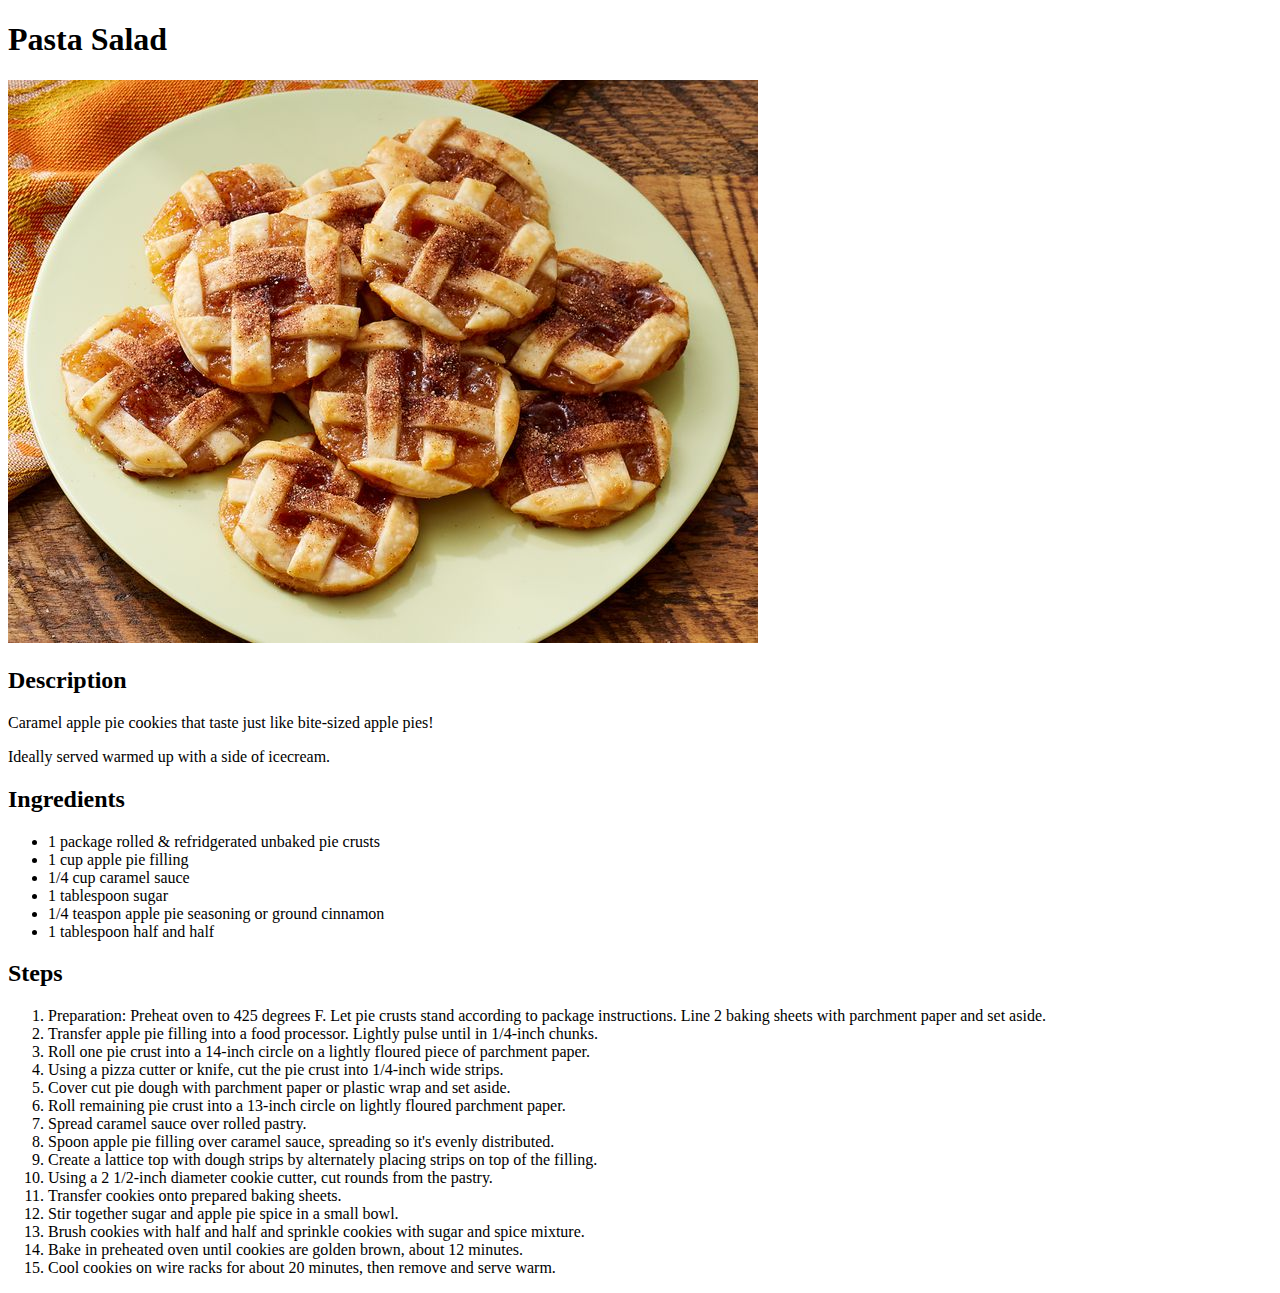
==== recipes/apple-pie-cookies.html @ 180c1496 "Add content to apple-pie-cookies.html" ====
<!DOCTYPE html>
<html lang="en">
<head>
    <meta charset="UTF-8">
    <meta name="viewport" content="width=device-width, initial-scale=1.0">
    <title>Pasta Salad</title>
</head>
<body>
    <h1>Pasta Salad</h1>
    <img src="../img/apple-pie-cookies.jpg" alt="A pile of apple pie cookies, all with a checkerboard pie topping pattern." width="750px" height="563px">

    <h2>Description</h2>
    <p>Caramel apple pie cookies that taste just like bite-sized apple pies!</p>
    <p>Ideally served warmed up with a side of icecream.</p>

    <h2>Ingredients</h2>
    <ul>
        <li>1 package rolled & refridgerated unbaked pie crusts</li>
        <li>1 cup apple pie filling</li>
        <li>1/4 cup caramel sauce</li>
        <li>1 tablespoon sugar</li>
        <li>1/4 teaspon apple pie seasoning or ground cinnamon</li>
        <li>1 tablespoon half and half</li>
    </ul>

    <h2>Steps</h2>
    <ol>
        <li>Preparation: Preheat oven to 425 degrees F. Let pie crusts stand according to package instructions. Line 2 baking sheets with parchment paper and set aside.</li>
        <li>Transfer apple pie filling into a food processor. Lightly pulse until in 1/4-inch chunks.</li>
        <li>Roll one pie crust into a 14-inch circle on a lightly floured piece of parchment paper.</li>
        <li>Using a pizza cutter or knife, cut the pie crust into 1/4-inch wide strips.</li>
        <li>Cover cut pie dough with parchment paper or plastic wrap and set aside.</li>
        <li>Roll remaining pie crust into a 13-inch circle on lightly floured parchment paper.</li>
        <li>Spread caramel sauce over rolled pastry.</li>
        <li>Spoon apple pie filling over caramel sauce, spreading so it's evenly distributed.</li>
        <li>Create a lattice top with dough strips by alternately placing strips on top of the filling.</li>
        <li>Using a 2 1/2-inch diameter cookie cutter, cut rounds from the pastry.</li>
        <li>Transfer cookies onto prepared baking sheets.</li>
        <li>Stir together sugar and apple pie spice in a small bowl.</li>
        <li>Brush cookies with half and half and sprinkle cookies with sugar and spice mixture.</li>
        <li>Bake in preheated oven until cookies are golden brown, about 12 minutes.</li>
        <li>Cool cookies on wire racks for about 20 minutes, then remove and serve warm.</li>
    </ol>
</body>
</html>
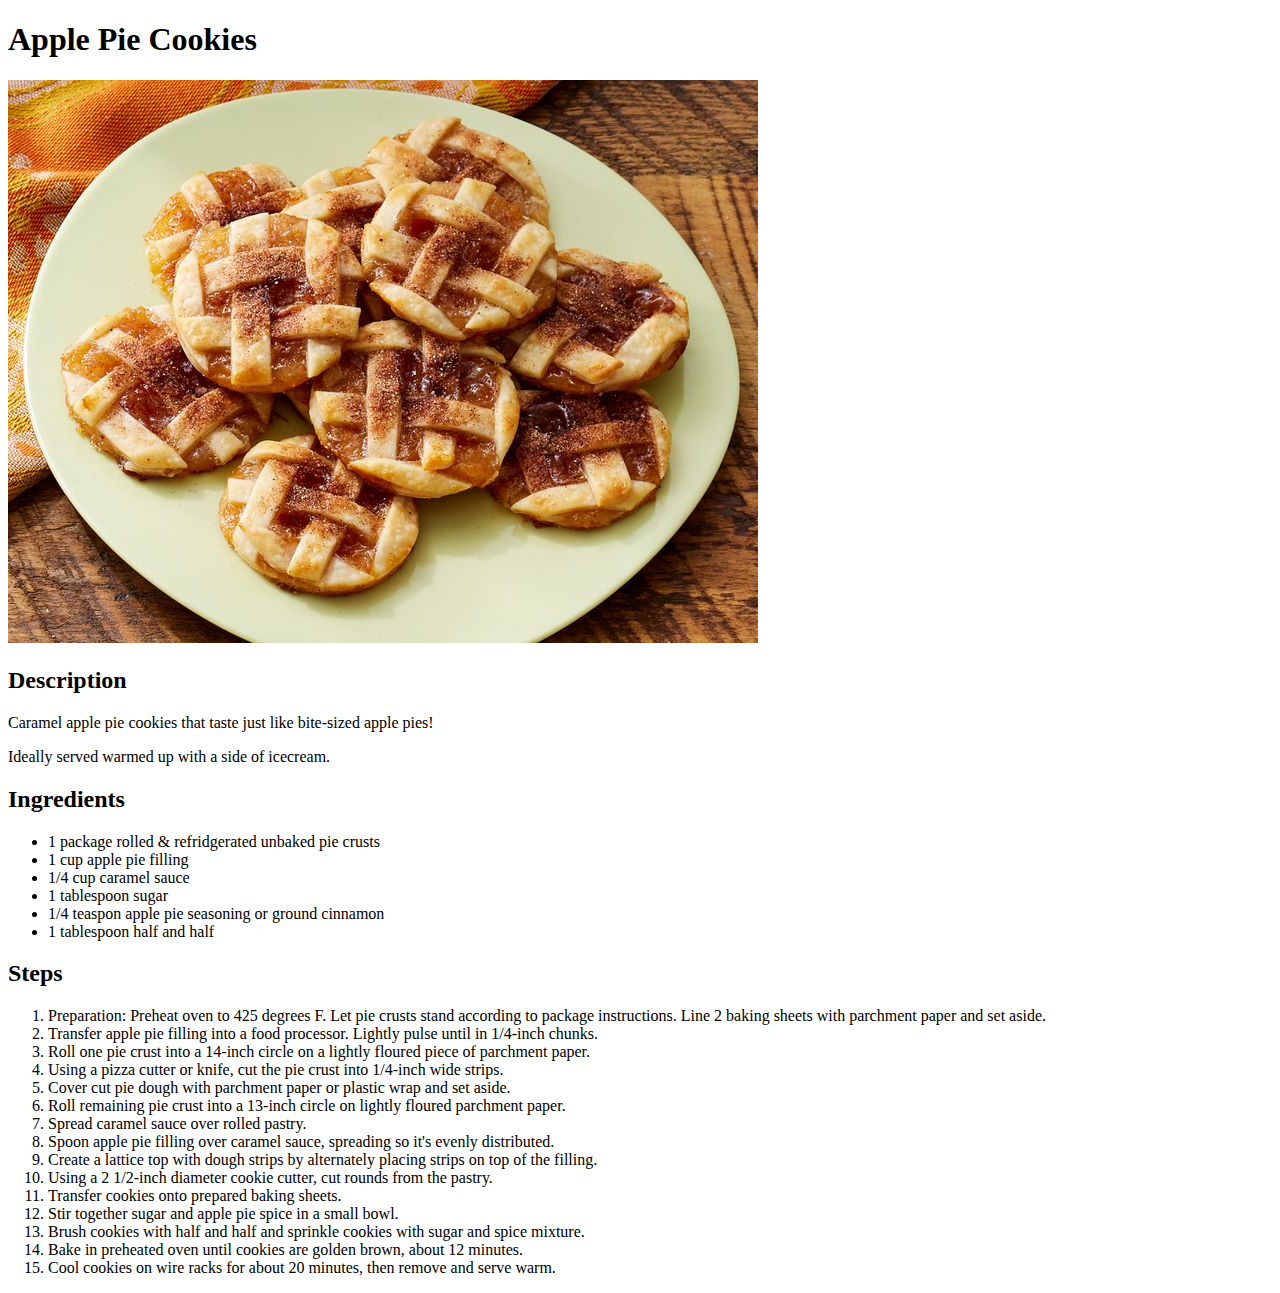
==== commit f3b19e94: "Corrected title and heading on apple-pie-cookies.html" ====
--- a/recipes/apple-pie-cookies.html
+++ b/recipes/apple-pie-cookies.html
@@ -3,10 +3,10 @@
 <head>
     <meta charset="UTF-8">
     <meta name="viewport" content="width=device-width, initial-scale=1.0">
-    <title>Pasta Salad</title>
+    <title>Apple Pie Cookies</title>
 </head>
 <body>
-    <h1>Pasta Salad</h1>
+    <h1>Apple Pie Cookies</h1>
     <img src="../img/apple-pie-cookies.jpg" alt="A pile of apple pie cookies, all with a checkerboard pie topping pattern." width="750px" height="563px">
 
     <h2>Description</h2>
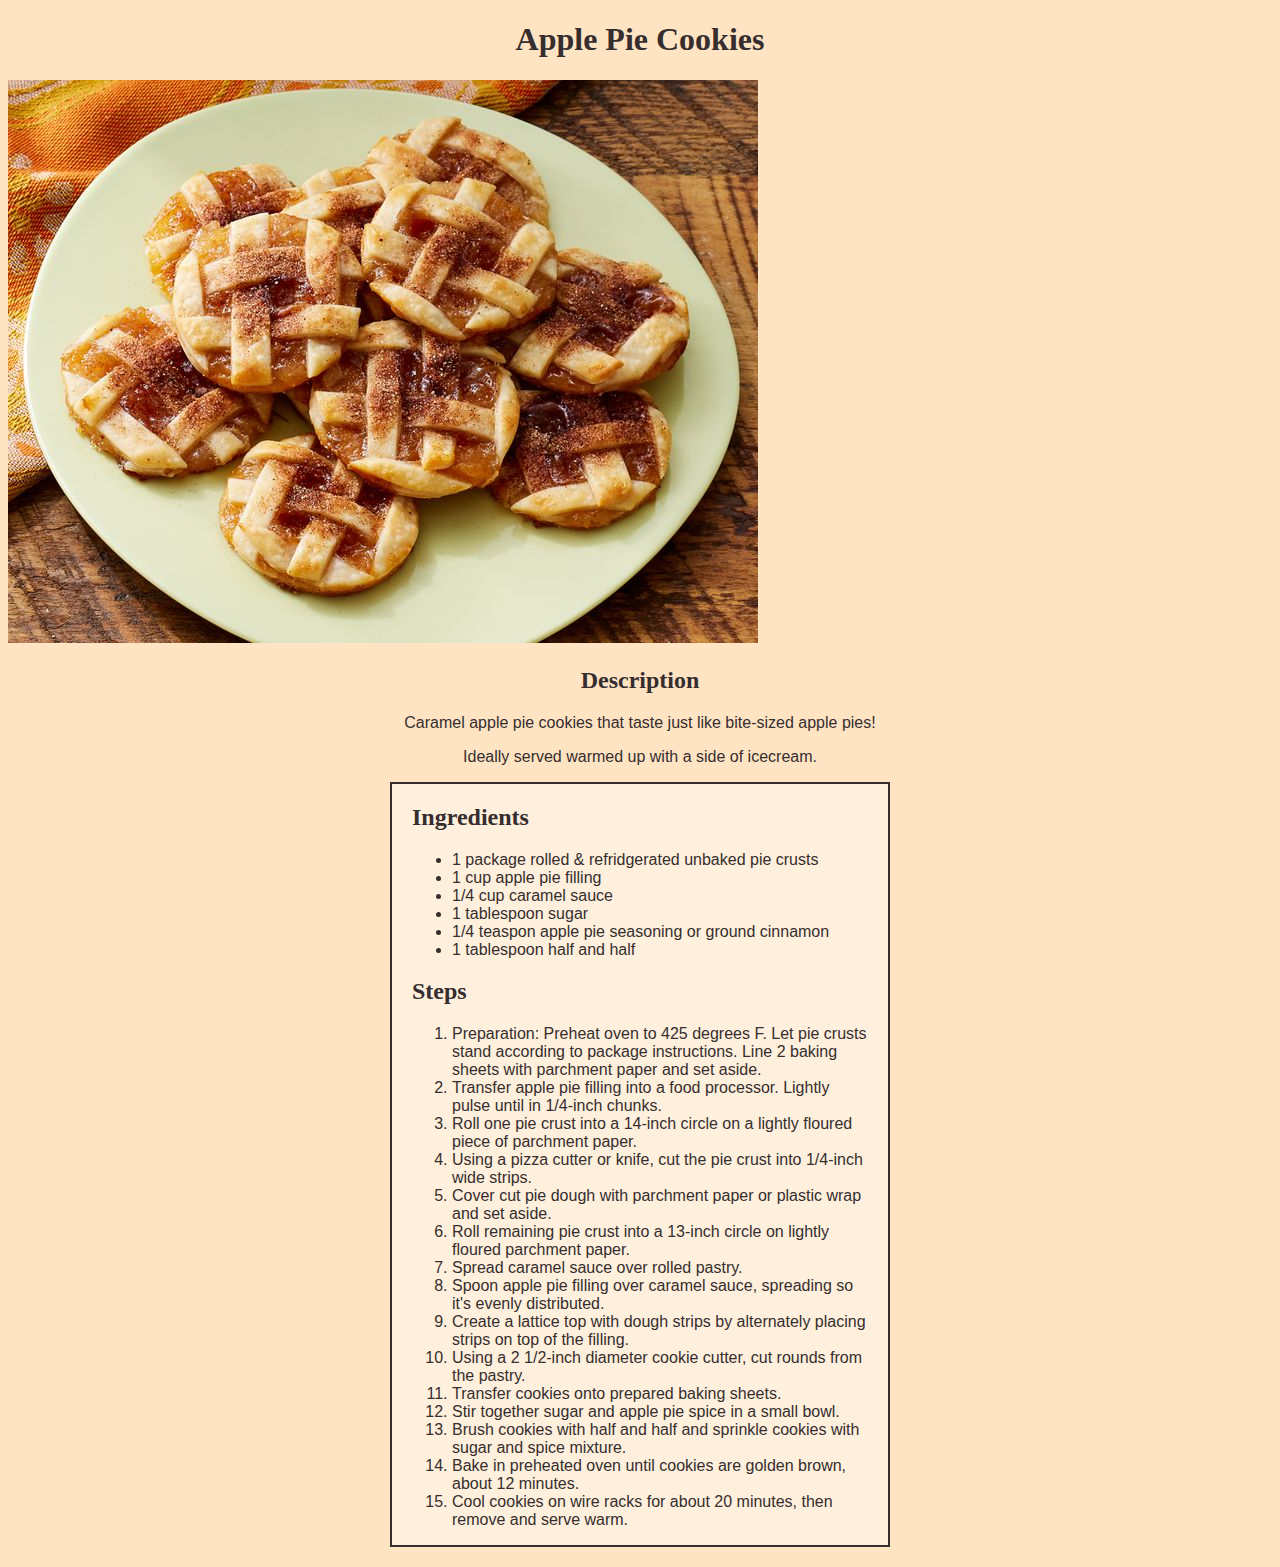
==== commit 0aa72a67: "Add box styling" ====
--- a/recipes/apple-pie-cookies.html
+++ b/recipes/apple-pie-cookies.html
@@ -4,6 +4,7 @@
     <meta charset="UTF-8">
     <meta name="viewport" content="width=device-width, initial-scale=1.0">
     <title>Apple Pie Cookies</title>
+    <link rel="stylesheet" href="../css/style.css">
 </head>
 <body>
     <h1>Apple Pie Cookies</h1>
@@ -13,33 +14,35 @@
     <p>Caramel apple pie cookies that taste just like bite-sized apple pies!</p>
     <p>Ideally served warmed up with a side of icecream.</p>
 
-    <h2>Ingredients</h2>
-    <ul>
-        <li>1 package rolled & refridgerated unbaked pie crusts</li>
-        <li>1 cup apple pie filling</li>
-        <li>1/4 cup caramel sauce</li>
-        <li>1 tablespoon sugar</li>
-        <li>1/4 teaspon apple pie seasoning or ground cinnamon</li>
-        <li>1 tablespoon half and half</li>
-    </ul>
+    <div class="recipecard">
+        <h2>Ingredients</h2>
+        <ul>
+            <li>1 package rolled & refridgerated unbaked pie crusts</li>
+            <li>1 cup apple pie filling</li>
+            <li>1/4 cup caramel sauce</li>
+            <li>1 tablespoon sugar</li>
+            <li>1/4 teaspon apple pie seasoning or ground cinnamon</li>
+            <li>1 tablespoon half and half</li>
+        </ul>
 
-    <h2>Steps</h2>
-    <ol>
-        <li>Preparation: Preheat oven to 425 degrees F. Let pie crusts stand according to package instructions. Line 2 baking sheets with parchment paper and set aside.</li>
-        <li>Transfer apple pie filling into a food processor. Lightly pulse until in 1/4-inch chunks.</li>
-        <li>Roll one pie crust into a 14-inch circle on a lightly floured piece of parchment paper.</li>
-        <li>Using a pizza cutter or knife, cut the pie crust into 1/4-inch wide strips.</li>
-        <li>Cover cut pie dough with parchment paper or plastic wrap and set aside.</li>
-        <li>Roll remaining pie crust into a 13-inch circle on lightly floured parchment paper.</li>
-        <li>Spread caramel sauce over rolled pastry.</li>
-        <li>Spoon apple pie filling over caramel sauce, spreading so it's evenly distributed.</li>
-        <li>Create a lattice top with dough strips by alternately placing strips on top of the filling.</li>
-        <li>Using a 2 1/2-inch diameter cookie cutter, cut rounds from the pastry.</li>
-        <li>Transfer cookies onto prepared baking sheets.</li>
-        <li>Stir together sugar and apple pie spice in a small bowl.</li>
-        <li>Brush cookies with half and half and sprinkle cookies with sugar and spice mixture.</li>
-        <li>Bake in preheated oven until cookies are golden brown, about 12 minutes.</li>
-        <li>Cool cookies on wire racks for about 20 minutes, then remove and serve warm.</li>
-    </ol>
+        <h2>Steps</h2>
+        <ol>
+            <li>Preparation: Preheat oven to 425 degrees F. Let pie crusts stand according to package instructions. Line 2 baking sheets with parchment paper and set aside.</li>
+            <li>Transfer apple pie filling into a food processor. Lightly pulse until in 1/4-inch chunks.</li>
+            <li>Roll one pie crust into a 14-inch circle on a lightly floured piece of parchment paper.</li>
+            <li>Using a pizza cutter or knife, cut the pie crust into 1/4-inch wide strips.</li>
+            <li>Cover cut pie dough with parchment paper or plastic wrap and set aside.</li>
+            <li>Roll remaining pie crust into a 13-inch circle on lightly floured parchment paper.</li>
+            <li>Spread caramel sauce over rolled pastry.</li>
+            <li>Spoon apple pie filling over caramel sauce, spreading so it's evenly distributed.</li>
+            <li>Create a lattice top with dough strips by alternately placing strips on top of the filling.</li>
+            <li>Using a 2 1/2-inch diameter cookie cutter, cut rounds from the pastry.</li>
+            <li>Transfer cookies onto prepared baking sheets.</li>
+            <li>Stir together sugar and apple pie spice in a small bowl.</li>
+            <li>Brush cookies with half and half and sprinkle cookies with sugar and spice mixture.</li>
+            <li>Bake in preheated oven until cookies are golden brown, about 12 minutes.</li>
+            <li>Cool cookies on wire racks for about 20 minutes, then remove and serve warm.</li>
+        </ol>
+    </div>
 </body>
 </html>--- a/css/style.css
+++ b/css/style.css
@@ -0,0 +1,45 @@
+* {
+    box-sizing: border-box;
+}
+
+body {
+    background-color: #ffe4c4;
+    color: #362e2e;
+    font-family: Verdana, Geneva, Tahoma, sans-serif;
+}
+
+h1, h2 {
+    font-family: 'Times New Roman', Times, serif;
+    text-align: center;
+}
+
+p, div { 
+    text-align: center;
+}
+
+a {
+    color: rgb(206, 30, 30);
+}
+
+.linkcard, .recipecard {
+    background-color: rgb(255, 240, 221);
+    border: 2px #362e2e solid;
+}
+
+.recipecard {
+    margin: auto;
+    margin-bottom: 20px;
+    padding: 0 20px;
+    width: 500px;
+    text-align: left;
+}
+
+.recipecard h2 {
+    text-align: left;
+}
+
+.linkcard {
+    display: inline-block;
+    padding: 20px;
+    margin: 5px;
+}